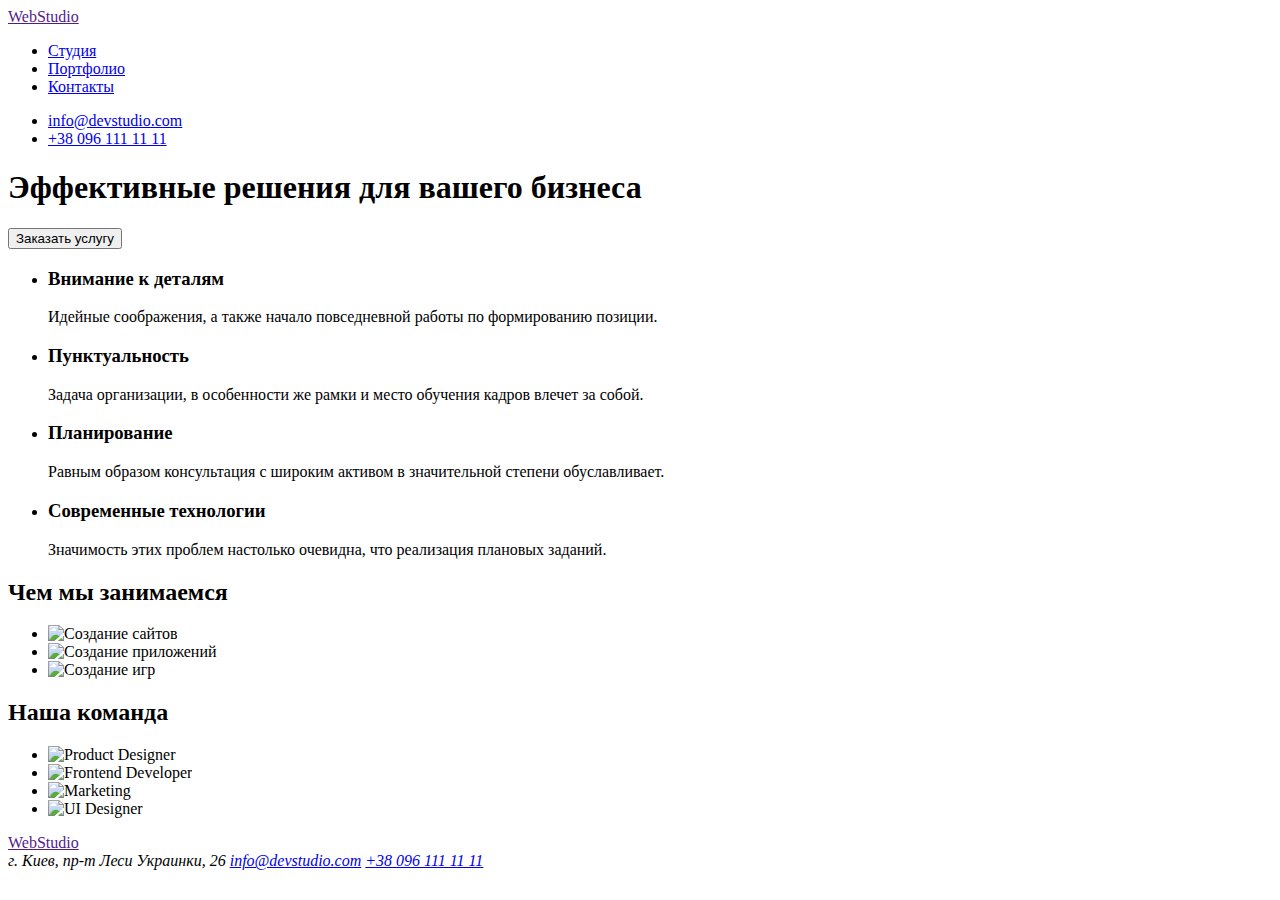
==== index.html @ 8e786494 "pravka" ====
<!DOCTYPE html>
<html lang="en">
<head>
    <meta charset="UTF-8">
    <meta http-equiv="X-UA-Compatible" content="IE=edge">
    <meta name="viewport" content="width=device-width, initial-scale=1.0">
    <title>Document</title>
    <link rel="stylesheet" href="./css/styles.css"/>
</head>
<body>
    <header>
        <div>
            <nav>
                <a href="">WebStudio</a>
                <ul>
                    <li><a href="1.html">Студия</a></li>
                    <li><a href="2.html">Портфолио</a></li>
                    <li><a href="3.html">Контакты</a></li>
                </ul>
            </nav>
            <ul>
            <li><a href="mailto:info@devstudio.com">info@devstudio.com</a></li>
            <li><a href="tel:+380961111111">+38 096 111 11 11</a></li>
            </ul>
        </div>
    </header>
    <main>
        <!-- Заголовок -->
        <section>
        <div>
            <h1>Эффективные решения для вашего бизнеса</h1>
            <input type="button" name="Заказать услугу" value="Заказать услугу">
        </div>
        </section>
        <!-- Качества -->
        <section>
            <div>
                <ul>
                    <li>
                        <h3>Внимание к деталям</h3>
                        <p>Идейные соображения, а также начало повседневной работы по формированию позиции.</p>
                    </li>
                    <li>
                        <h3>Пунктуальность</h3>
                        <p>Задача организации, в особенности же рамки и место обучения кадров влечет за собой.</p>
                    </li>
                    <li>
                        <h3>Планирование</h3>
                        <p>Равным образом консультация с широким активом в значительной степени обуславливает.</p>
                    </li>
                    <li>
                        <h3>Современные технологии</h3>
                        <p>Значимость этих проблем настолько очевидна, что реализация плановых заданий.</p>
                    </li>
                </ul>
            </div>
        </section>
        <!-- Чем занимаемся -->
        <section>
            <div>
                <h2>Чем мы занимаемся</h2>
                <ul>
                    <li><img src="./images/codes.jpg" width="370" height="294" alt="Создание сайтов"></li>
                    <li><img src="./images/apps.jpg" width="370" height="294" alt="Создание приложений"></li>
                    <li><img src="./images/games.jpg" width="370" height="294" alt="Создание игр"></li>
                </ul>
            </div>
        </section>
        <!-- Команда -->
        <section>
            <div>
                <h2>Наша команда</h2>
                <ul>
                    <li><img src="./images/maninred.jpg" width="270" height="260" alt="Product Designer"></li>
                    <li><img src="./images/woman1.jpg" width="270" height="260" alt="Frontend Developer"></li>
                    <li><img src="./images/maninwhite.jpg" width="270" height="260" alt="Marketing"></li>
                    <li><img src="./images/maninblack.jpg" width="270" height="260" alt="UI Designer"></li>
                </ul>
            </div>
        </section>
    </main>
    <!-- Подвал -->
    <footer>
        <div>
            <a href="">WebStudio</a>
                <address>г. Киев, пр-т Леси Украинки, 26
                <a href="mailto:info@devstudio.com">info@devstudio.com</a>
                <a href="tel:+380961111111">+38 096 111 11 11</a></address>
        </div>
    </footer>
</body>
</html>
---- css/styles.css ----
body {
  font-family: roboto;
}
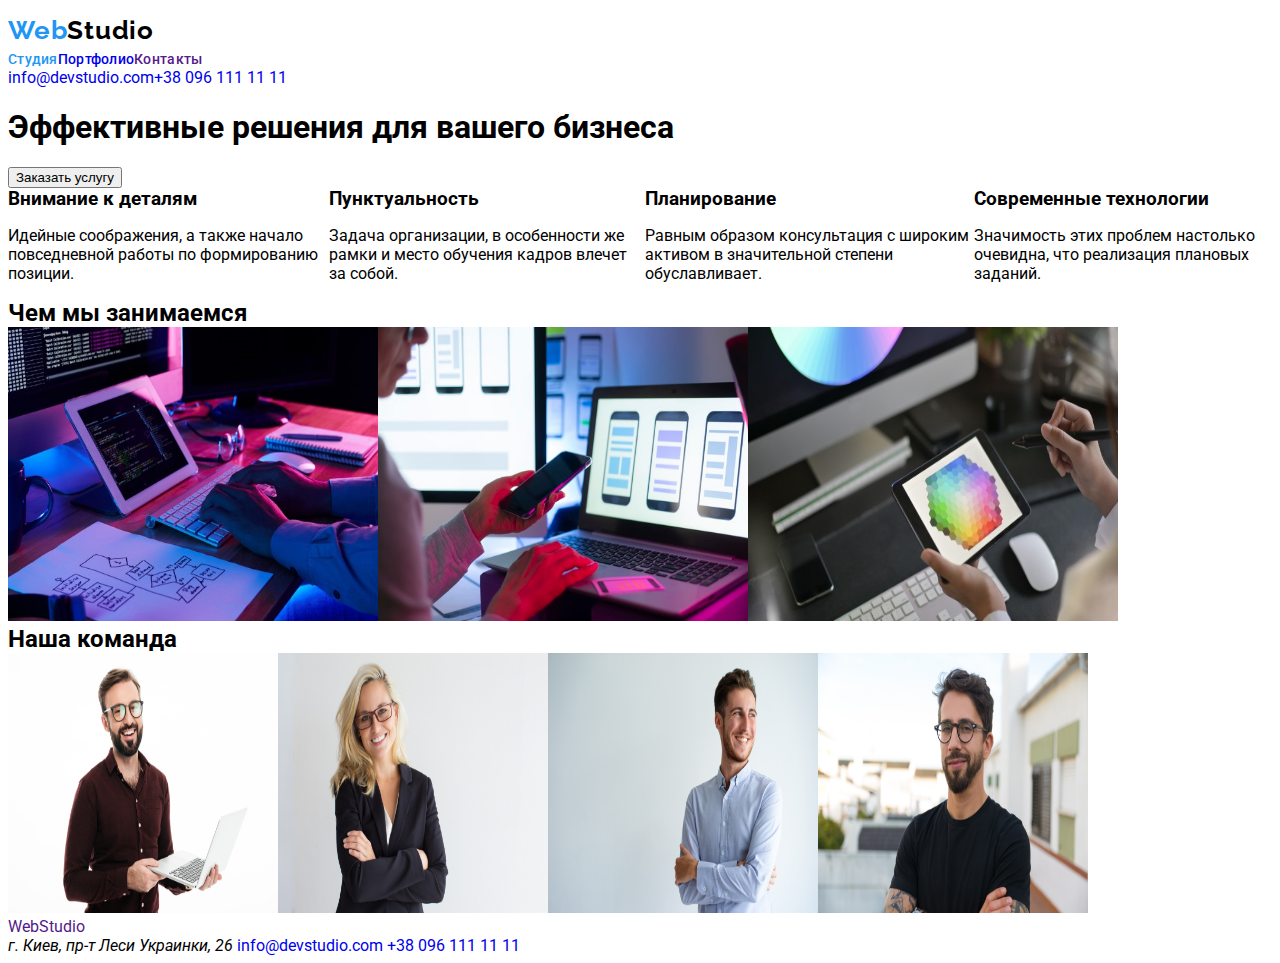
==== commit 5c376f92: "pravka" ====
--- a/index.html
+++ b/index.html
@@ -4,18 +4,22 @@
     <meta charset="UTF-8">
     <meta http-equiv="X-UA-Compatible" content="IE=edge">
     <meta name="viewport" content="width=device-width, initial-scale=1.0">
-    <title>Document</title>
-    <link rel="stylesheet" href="./css/styles.css"/>
+    <title>WebStudio</title>
+    <link rel="stylesheet" href="./css/styles.css">
+    <link rel="preconnect" href="https://fonts.googleapis.com">
+    <link rel="preconnect" href="https://fonts.gstatic.com" crossorigin>
+    <link href="https://fonts.googleapis.com/css2?family=Raleway:wght@700&family=Roboto:wght@400;500;700;900&display=swap"
+        rel="stylesheet">
 </head>
 <body>
     <header>
+        <a href="./index.html" class="web">Web<span class="studia">Studio</span></a>
         <div>
             <nav>
-                <a href="">WebStudio</a>
                 <ul>
-                    <li><a href="1.html">Студия</a></li>
-                    <li><a href="2.html">Портфолио</a></li>
-                    <li><a href="3.html">Контакты</a></li>
+                    <a href="./index.html" class="navigate current">Студия</a>
+                    <a href="./portfolio.html" class="navigate">Портфолио</a>
+                    <a href="" class="navigate">Контакты</a>
                 </ul>
             </nav>
             <ul>
--- a/css/styles.css
+++ b/css/styles.css
@@ -1,3 +1,225 @@
+:root {
+  --pimary-text-color: #212121;
+  --secondary-text-color: #757575;
+  --white-color: #ffffff;
+  --background-color: #2196f3;
+  --background2-color: #2f303a;
+  --background3-color: #f5f4fa;
+}
 body {
-  font-family: roboto;
-}
+  font-family: "Roboto", sans-serif;
+}
+ul {
+  display: flex;
+  list-style: none;
+  padding: 0;
+  margin: 0;
+}
+li {
+  list-style-type: none;
+}
+a {
+  text-decoration: none;
+  font-style: normal;
+}
+h2 {
+  margin: 0;
+}
+h3 {
+  margin: 0;
+}
+
+/* Хедер */
+
+.web {
+  font-family: Raleway;
+  font-weight: bold;
+  font-size: 26px;
+  line-height: 1.7;
+  letter-spacing: 0.03em;
+  color: var(--background-color);
+}
+.studia {
+  color: black;
+}
+.current {
+  color: #2196f3;
+}
+.navigate:focus,
+.navigate:hover {
+  color: var(--background-color);
+}
+.navigate {
+  font-weight: 500;
+  font-size: 14px;
+  line-height: 1.1;
+  letter-spacing: 0.02em;
+}
+.contacts:focus,
+.contacts:hover {
+  color: var(--background-color);
+}
+.contacts {
+  font-weight: 500;
+  font-size: 14px;
+  line-height: 1.1;
+  letter-spacing: 0.02em;
+  color: var(--secondary-text-color);
+}
+/* Заголовок */
+
+.hero {
+  text-align: center;
+  margin: 0;
+  width: 1600px;
+  height: 600px;
+  left: 0px;
+  top: 80px;
+  background: var(--background2-color);
+}
+.hero-text {
+  padding-top: 200px;
+  margin: auto;
+  width: 696px;
+  font-weight: 900;
+  font-size: 44px;
+  line-height: 1.3;
+  text-align: center;
+  letter-spacing: 0.06em;
+  text-transform: uppercase;
+  color: var(--white-color);
+}
+.hero-button:focus,
+.hero-button:hover {
+  background: #188ce8;
+}
+.hero-button {
+  margin-top: 30px;
+  cursor: pointer;
+  font-family: Roboto;
+  font-weight: bold;
+  font-size: 16px;
+  letter-spacing: 0.06em;
+  width: 200px;
+  height: 50px;
+  color: var(--white-color);
+  background: var(--background-color);
+  box-shadow: 0px 4px 4px rgba(0, 0, 0, 0.15);
+  border-radius: 4px;
+}
+
+/* Качества */
+.description {
+  width: 1600px;
+}
+.heading {
+  margin-top: 94px;
+  margin-bottom: 10px;
+  font-size: 14px;
+  letter-spacing: 0.03em;
+  text-transform: uppercase;
+  color: var(--pimary-text-color);
+}
+.paragrafh {
+  font-size: 14px;
+  line-height: 1.8;
+  letter-spacing: 0.03em;
+  color: var(--secondary-text-color);
+}
+
+/* Чем занимаемся */
+
+.work-section {
+  width: 1600px;
+}
+.work-heading {
+  margin-bottom: 50px;
+  font-size: 36px;
+  line-height: 1.16;
+  text-align: center;
+  letter-spacing: 0.03em;
+  color: var(--pimary-text-color);
+}
+
+/* Команда */
+
+.team-section {
+  width: 1600px;
+  height: 648px;
+  background: var(--background3-color);
+}
+.participants {
+  font-weight: 500;
+  font-size: 16px;
+  line-height: 1.1;
+  text-align: center;
+  letter-spacing: 0.03em;
+  color: var(--pimary-text-color);
+}
+
+.team-paragraph {
+  font-size: 16px;
+  line-height: 1.1;
+  text-align: center;
+  letter-spacing: 0.03em;
+  color: var(--secondary-text-color);
+}
+
+/* Подвал */
+
+.footer-section {
+  width: 1600px;
+  height: 252px;
+  left: 0px;
+  top: 2097px;
+  background: var(--background2-color);
+}
+.studio {
+  color: var(--white-color);
+}
+.adress {
+  font-style: normal;
+  font-size: 14px;
+  line-height: 1.7;
+  letter-spacing: 0.03em;
+  color: var(--white-color);
+}
+
+.color {
+  color: rgba(255, 255, 255, 0.6);
+}
+/* Портфолио */
+
+.portfoio-filter {
+  width: 1600px;
+  margin: auto;
+}
+.portfolio-button:hover,
+.portfolio-button:focus {
+  color: var(--white-color);
+  background: var(--background-color);
+}
+.portfolio-button {
+  font-size: 16px;
+  line-height: 1.6;
+  text-align: center;
+  letter-spacing: 0.03em;
+  color: var(--pimary-text-color);
+  cursor: pointer;
+  width: 145px;
+  height: 38px;
+  background: var(--background3-color);
+  border-radius: 4px;
+}
+.portfolio-heading {
+  font-size: 18px;
+  line-height: 2;
+  letter-spacing: 0.06em;
+  color: var(--pimary-text-color);
+}
+.portfolio-paragraph {
+  font-size: 16px;
+  line-height: 1.8;
+  letter-spacing: 0.03em;
+  color: var(--secondary-text-color);
+}
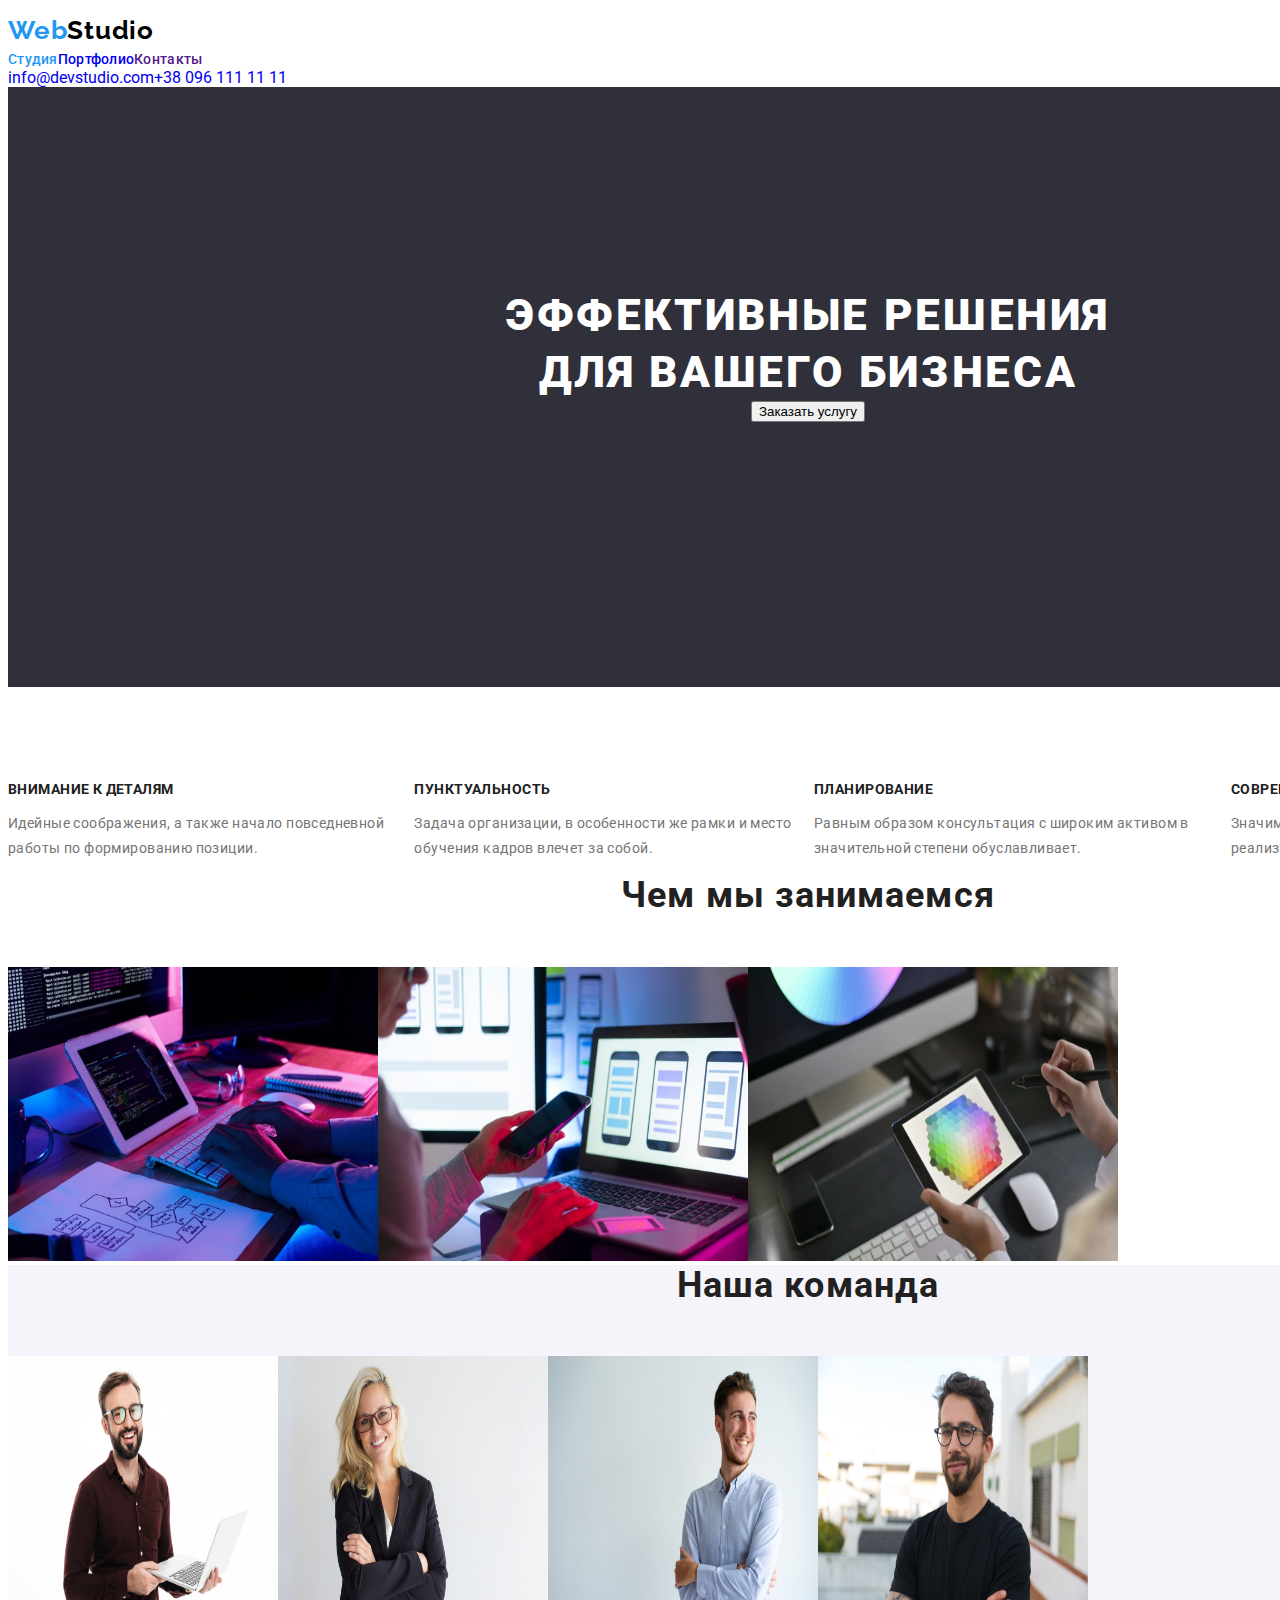
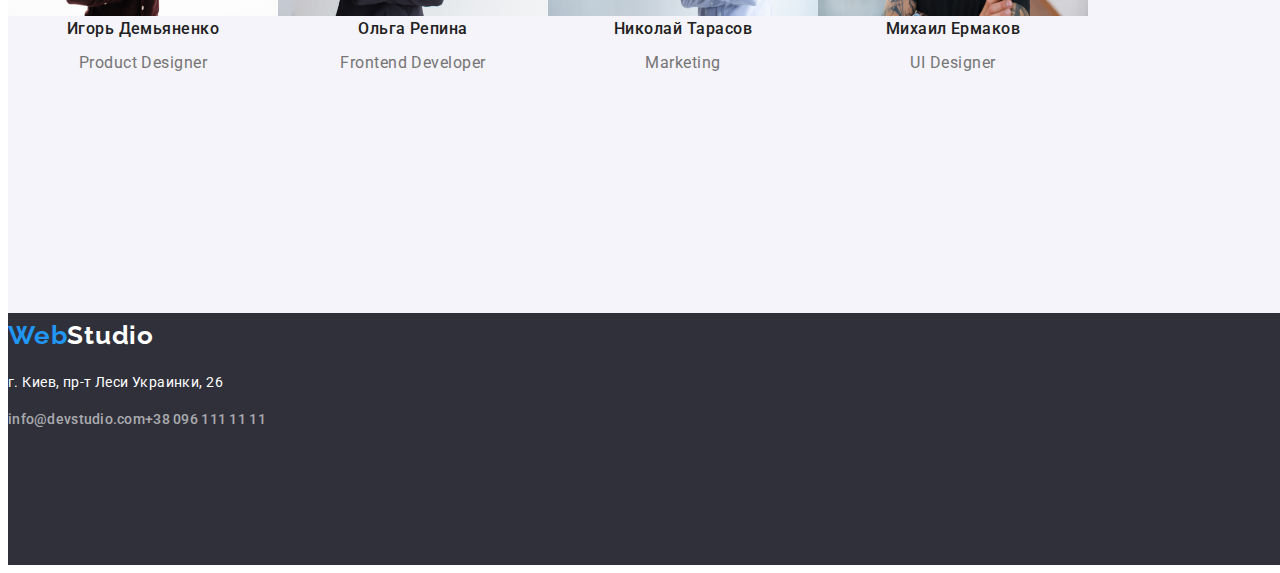
==== commit 2b689d2a: "pravka" ====
--- a/index.html
+++ b/index.html
@@ -30,39 +30,39 @@
     </header>
     <main>
         <!-- Заголовок -->
-        <section>
+        <section class="main">
         <div>
-            <h1>Эффективные решения для вашего бизнеса</h1>
+            <h1 class=main-text>Эффективные решения для вашего бизнеса</h1>
             <input type="button" name="Заказать услугу" value="Заказать услугу">
         </div>
         </section>
         <!-- Качества -->
-        <section>
+        <section class="description">
             <div>
                 <ul>
                     <li>
-                        <h3>Внимание к деталям</h3>
-                        <p>Идейные соображения, а также начало повседневной работы по формированию позиции.</p>
+                        <h3 class="heading">Внимание к деталям</h3>
+                        <p class="paragrafh">Идейные соображения, а также начало повседневной работы по формированию позиции.</p>
                     </li>
                     <li>
-                        <h3>Пунктуальность</h3>
-                        <p>Задача организации, в особенности же рамки и место обучения кадров влечет за собой.</p>
+                        <h3 class="heading">Пунктуальность</h3>
+                        <p class="paragrafh">Задача организации, в особенности же рамки и место обучения кадров влечет за собой.</p>
                     </li>
                     <li>
-                        <h3>Планирование</h3>
-                        <p>Равным образом консультация с широким активом в значительной степени обуславливает.</p>
+                        <h3 class="heading">Планирование</h3>
+                        <p class="paragrafh">Равным образом консультация с широким активом в значительной степени обуславливает.</p>
                     </li>
                     <li>
-                        <h3>Современные технологии</h3>
-                        <p>Значимость этих проблем настолько очевидна, что реализация плановых заданий.</p>
+                        <h3 class="heading">Современные технологии</h3>
+                        <p class="paragrafh">Значимость этих проблем настолько очевидна, что реализация плановых заданий.</p>
                     </li>
                 </ul>
             </div>
         </section>
         <!-- Чем занимаемся -->
-        <section>
+        <section class="work-section">
             <div>
-                <h2>Чем мы занимаемся</h2>
+                <h2 class="work-heading">Чем мы занимаемся</h2>
                 <ul>
                     <li><img src="./images/codes.jpg" width="370" height="294" alt="Создание сайтов"></li>
                     <li><img src="./images/apps.jpg" width="370" height="294" alt="Создание приложений"></li>
@@ -71,25 +71,49 @@
             </div>
         </section>
         <!-- Команда -->
-        <section>
+        <section class="team-section">
             <div>
-                <h2>Наша команда</h2>
+                <h2 class="work-heading">Наша команда</h2>
                 <ul>
-                    <li><img src="./images/maninred.jpg" width="270" height="260" alt="Product Designer"></li>
-                    <li><img src="./images/woman1.jpg" width="270" height="260" alt="Frontend Developer"></li>
-                    <li><img src="./images/maninwhite.jpg" width="270" height="260" alt="Marketing"></li>
-                    <li><img src="./images/maninblack.jpg" width="270" height="260" alt="UI Designer"></li>
+                    <li>
+                        <img src="./images/maninred.jpg" width="270" height="260" alt="Product Designer">
+                        <h3 class="participants">Игорь Демьяненко</h3>
+                        <p class="team-paragraph">Product Designer</p>
+                    </li>
+                    <li>
+                        <img src="./images/woman1.jpg" width="270" height="260" alt="Frontend Developer">
+                        <h3 class="participants">Ольга Репина</h3>
+                        <p class="team-paragraph">Frontend Developer</p>
+                    </li>
+                    <li>
+                        <img src="./images/maninwhite.jpg" width="270" height="260" alt="Marketing">
+                        <h3 class="participants">Николай Тарасов</h3>
+                        <p class="team-paragraph">Marketing</p>
+                    </li>
+                    <li>
+                        <img src="./images/maninblack.jpg" width="270" height="260" alt="UI Designer">
+                        <h3 class="participants">Михаил Ермаков</h3>
+                        <p class="team-paragraph">UI Designer</p>
+                    </li>
                 </ul>
             </div>
         </section>
     </main>
     <!-- Подвал -->
-    <footer>
+    <footer class="footer-section">
         <div>
-            <a href="">WebStudio</a>
-                <address>г. Киев, пр-т Леси Украинки, 26
-                <a href="mailto:info@devstudio.com">info@devstudio.com</a>
-                <a href="tel:+380961111111">+38 096 111 11 11</a></address>
+            <a href="./index.html" class="web">Web<span class="studio">Studio</span></a>
+            <address>
+                    <p class="adress">г. Киев, пр-т Леси Украинки, 26</p>
+                    <ul>
+                        <li>
+                            <a href="mailto:info@devstudio.com" class="contacts color">info@devstudio.com</a>
+                        </li>
+                        <li>
+                            <a href="tel:+380961111111" class="contacts color">+38 096 111 11 11</a>
+                        </li>
+                    </ul>
+            </address>
         </div>
     </footer>
 </body>
--- a/css/styles.css
+++ b/css/styles.css
@@ -29,7 +29,7 @@
   margin: 0;
 }
 
-/* Хедер */
+/* Заголовок */
 
 .web {
   font-family: Raleway;
@@ -68,7 +68,7 @@
 }
 /* Заголовок */
 
-.hero {
+.main {
   text-align: center;
   margin: 0;
   width: 1600px;
@@ -77,7 +77,7 @@
   top: 80px;
   background: var(--background2-color);
 }
-.hero-text {
+.main-text {
   padding-top: 200px;
   margin: auto;
   width: 696px;
@@ -89,11 +89,11 @@
   text-transform: uppercase;
   color: var(--white-color);
 }
-.hero-button:focus,
-.hero-button:hover {
+.main-button:focus,
+.main-button:hover {
   background: #188ce8;
 }
-.hero-button {
+.main-button {
   margin-top: 30px;
   cursor: pointer;
   font-family: Roboto;
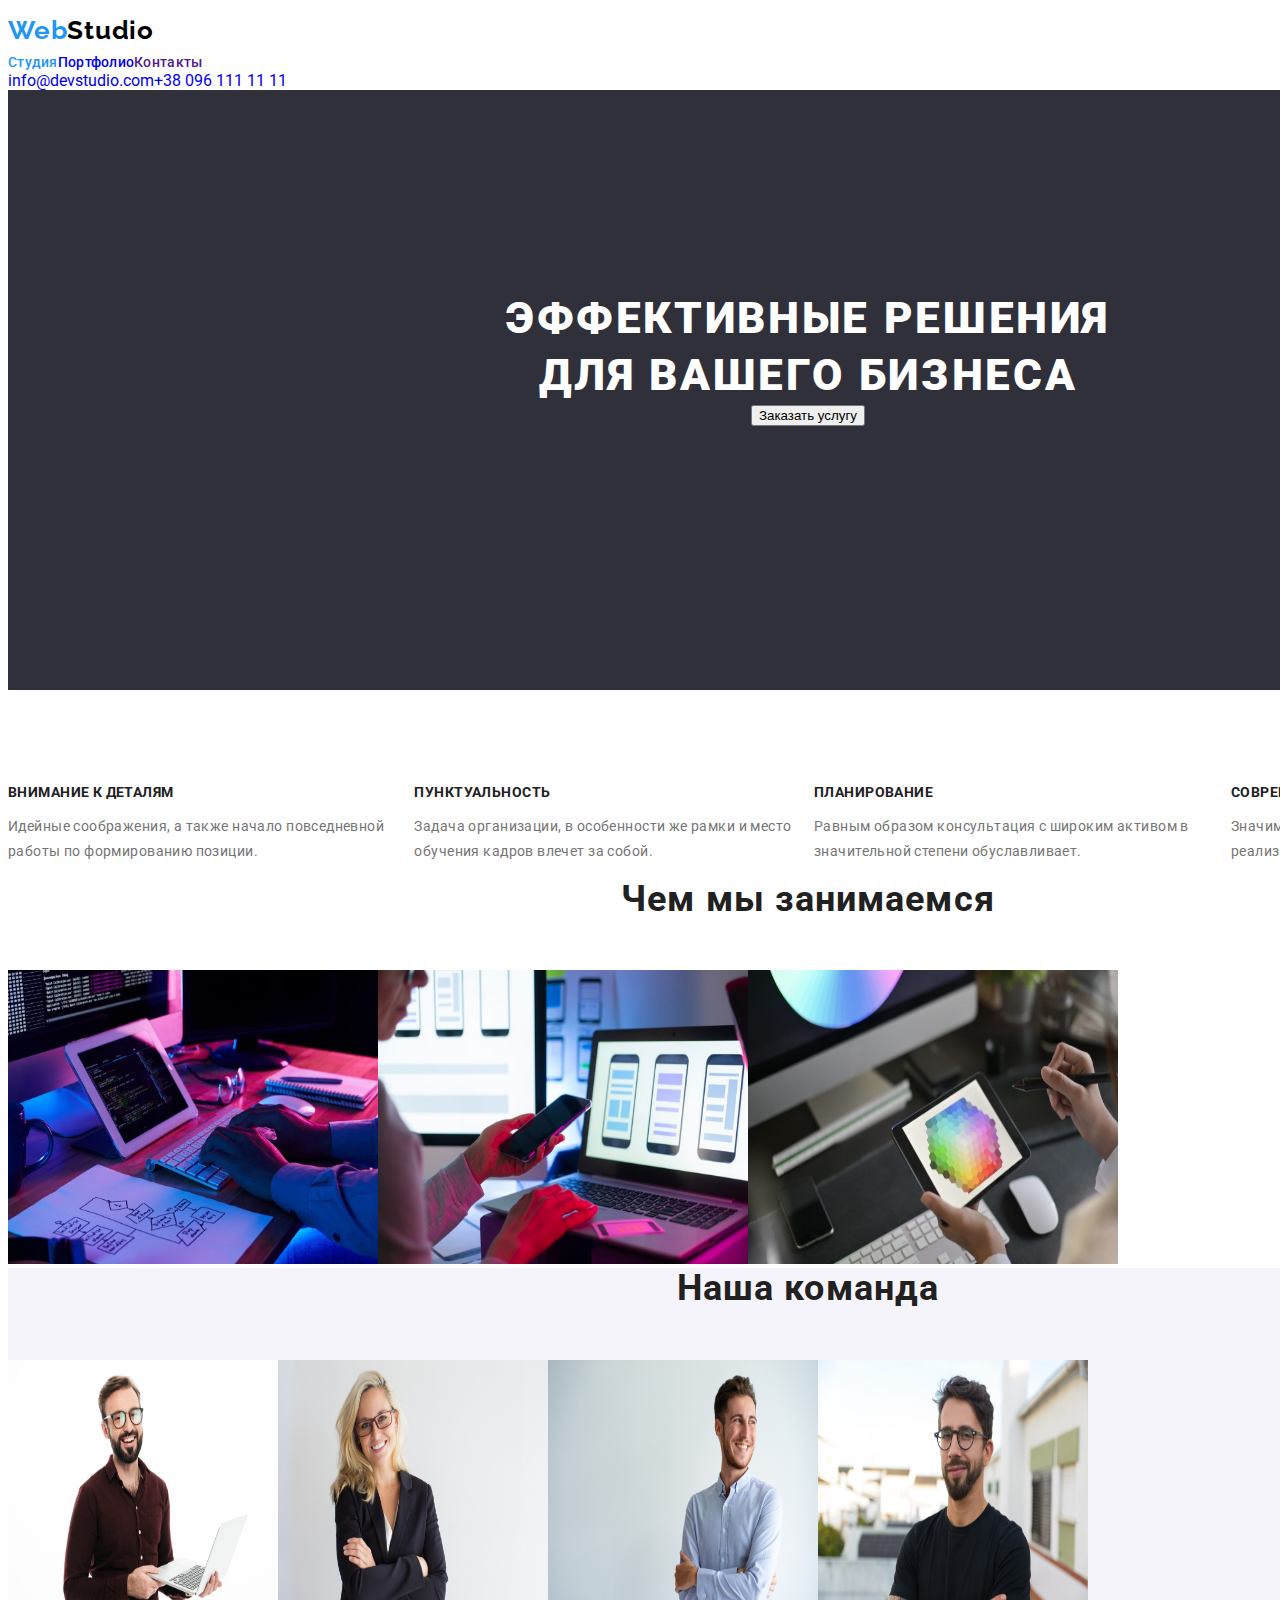
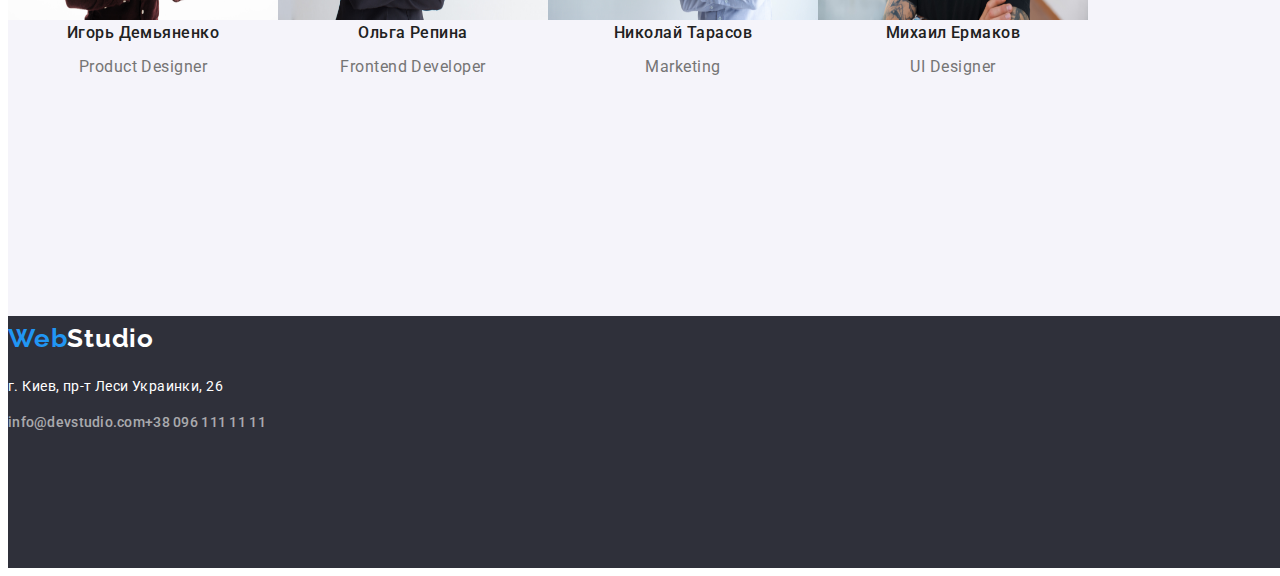
==== commit cabc64a8: "pravka" ====
--- a/index.html
+++ b/index.html
@@ -17,9 +17,9 @@
         <div>
             <nav>
                 <ul>
-                    <a href="./index.html" class="navigate current">Студия</a>
-                    <a href="./portfolio.html" class="navigate">Портфолио</a>
-                    <a href="" class="navigate">Контакты</a>
+                    <li><a href="./index.html" class="navigate current">Студия</a></li>
+                    <li><a href="./portfolio.html" class="navigate">Портфолио</a></li>
+                    <li><a href="" class="navigate">Контакты</a></li>
                 </ul>
             </nav>
             <ul>
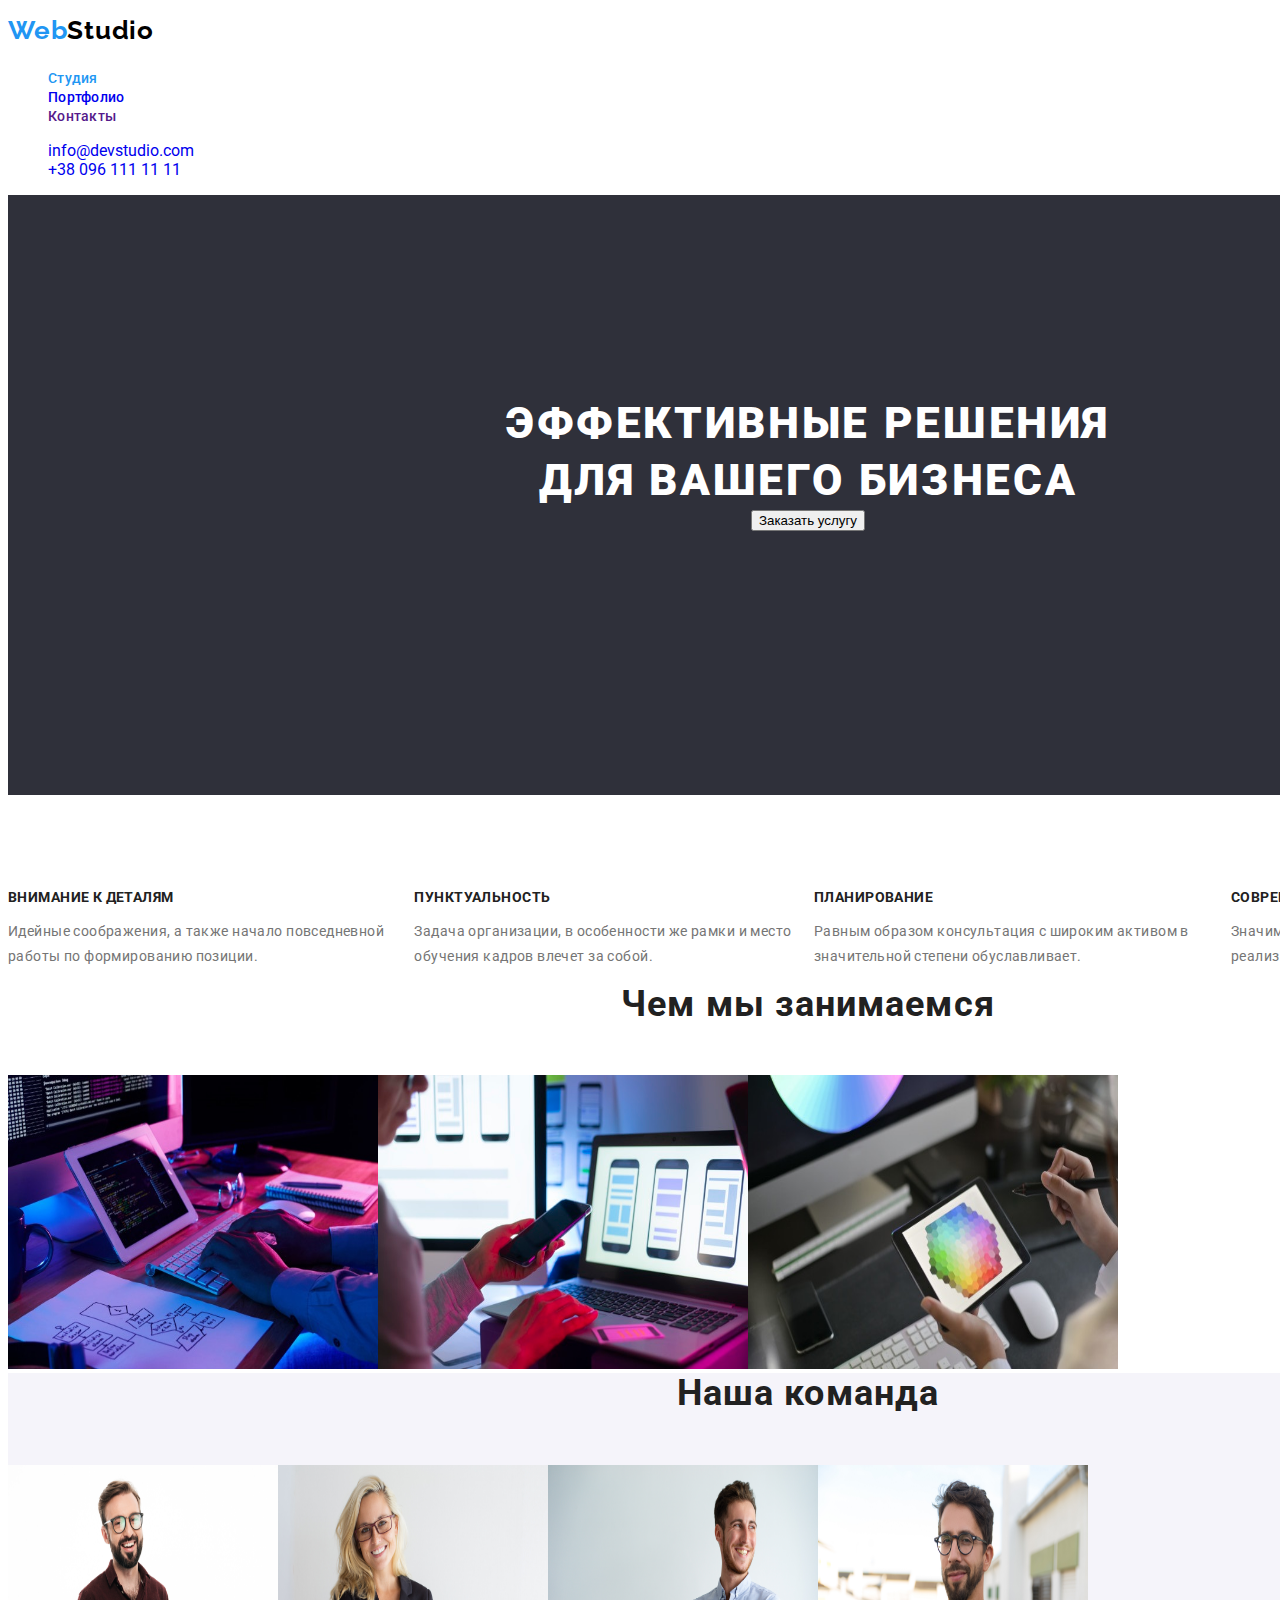
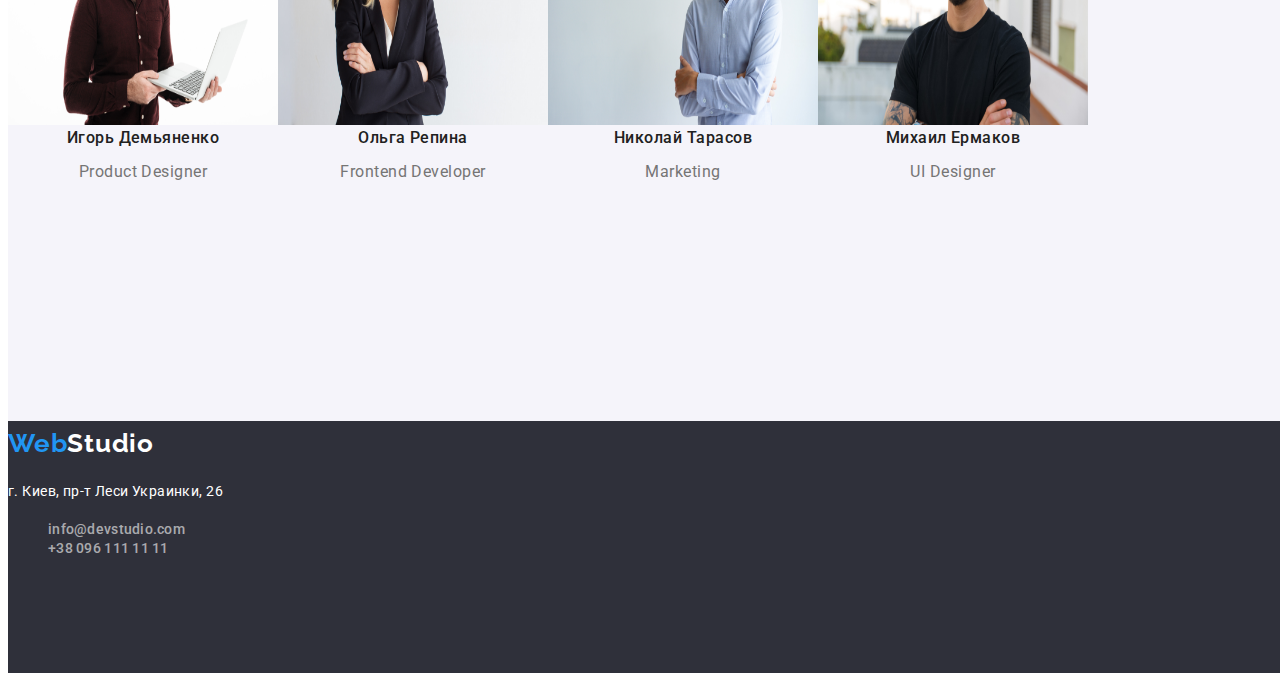
==== commit f9147936: "pravka" ====
--- a/index.html
+++ b/index.html
@@ -16,16 +16,16 @@
         <a href="./index.html" class="web">Web<span class="studia">Studio</span></a>
         <div>
             <nav>
-                <ul>
+                <ol>
                     <li><a href="./index.html" class="navigate current">Студия</a></li>
                     <li><a href="./portfolio.html" class="navigate">Портфолио</a></li>
                     <li><a href="" class="navigate">Контакты</a></li>
-                </ul>
+                </ol>
             </nav>
-            <ul>
+            <ol>
             <li><a href="mailto:info@devstudio.com">info@devstudio.com</a></li>
             <li><a href="tel:+380961111111">+38 096 111 11 11</a></li>
-            </ul>
+            </ol>
         </div>
     </header>
     <main>
@@ -105,14 +105,14 @@
             <a href="./index.html" class="web">Web<span class="studio">Studio</span></a>
             <address>
                     <p class="adress">г. Киев, пр-т Леси Украинки, 26</p>
-                    <ul>
+                    <ol>
                         <li>
                             <a href="mailto:info@devstudio.com" class="contacts color">info@devstudio.com</a>
                         </li>
                         <li>
                             <a href="tel:+380961111111" class="contacts color">+38 096 111 11 11</a>
                         </li>
-                    </ul>
+                    </ol>
             </address>
         </div>
     </footer>
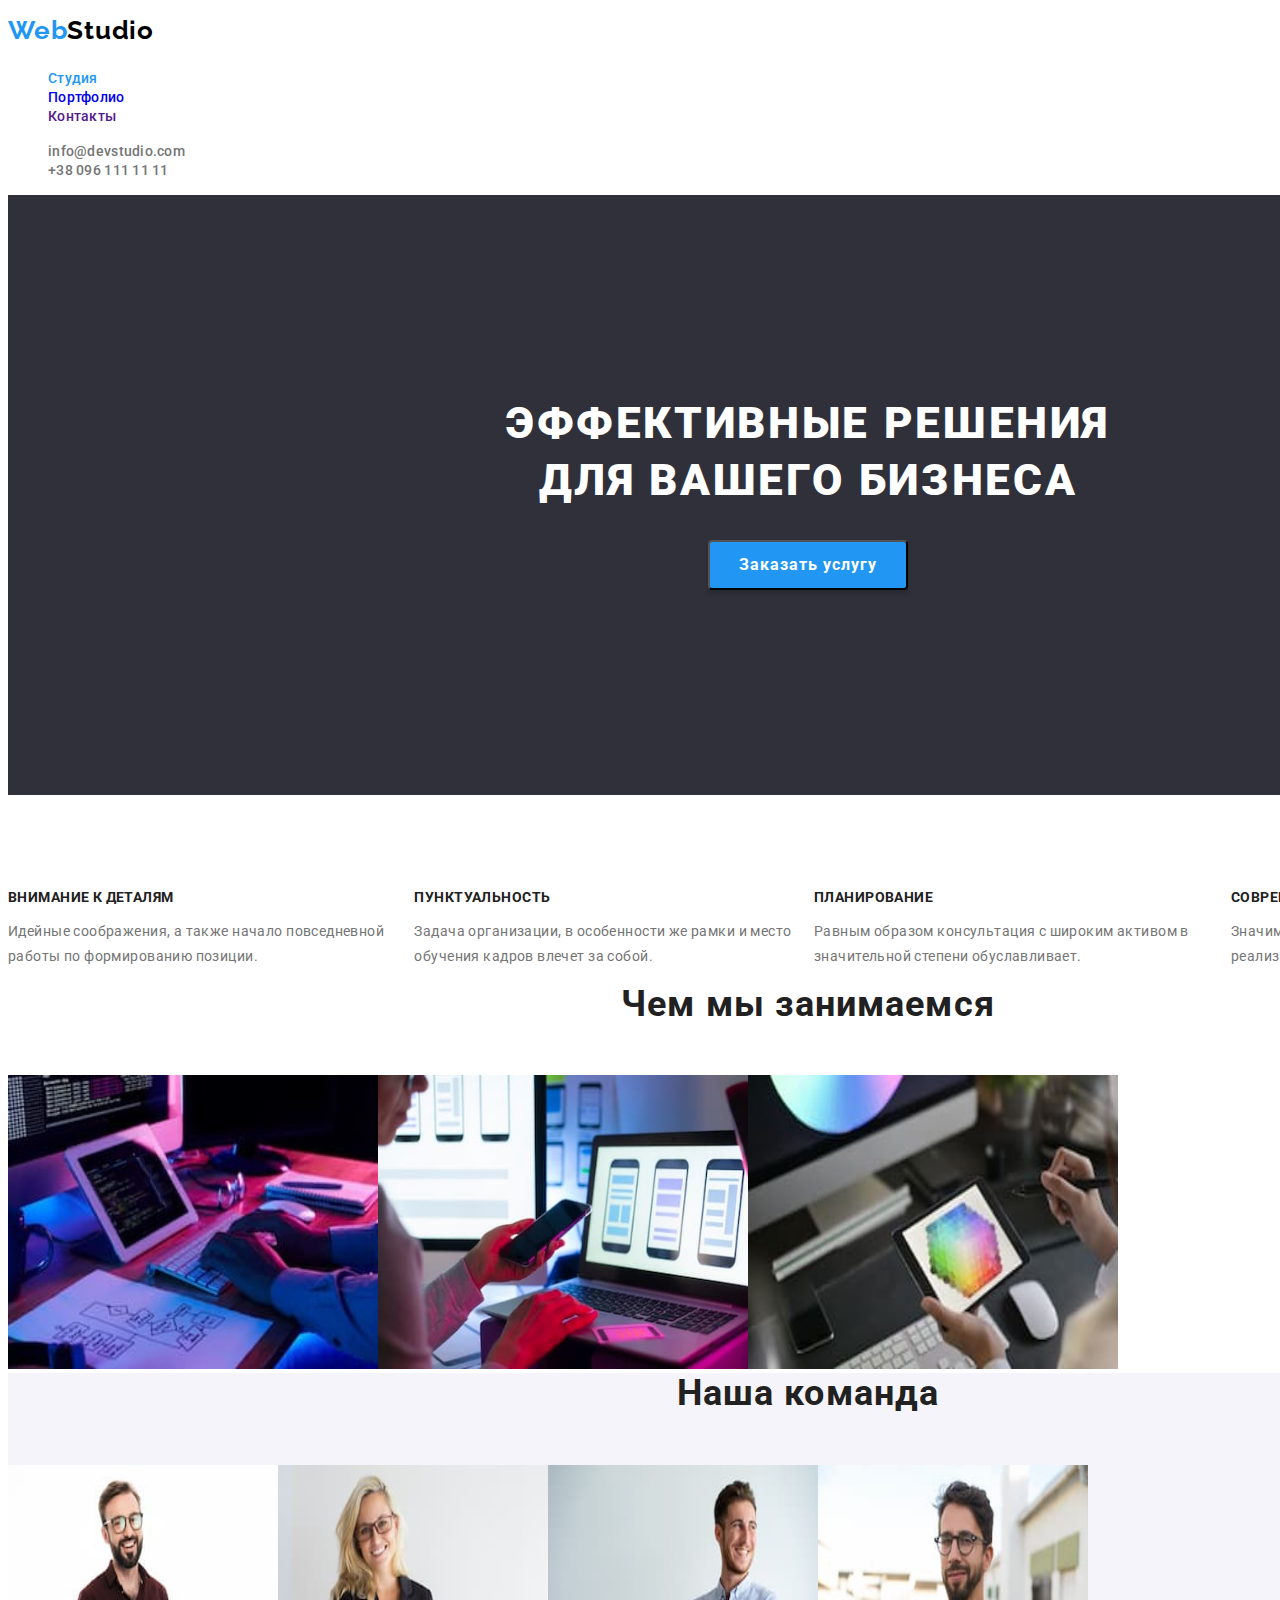
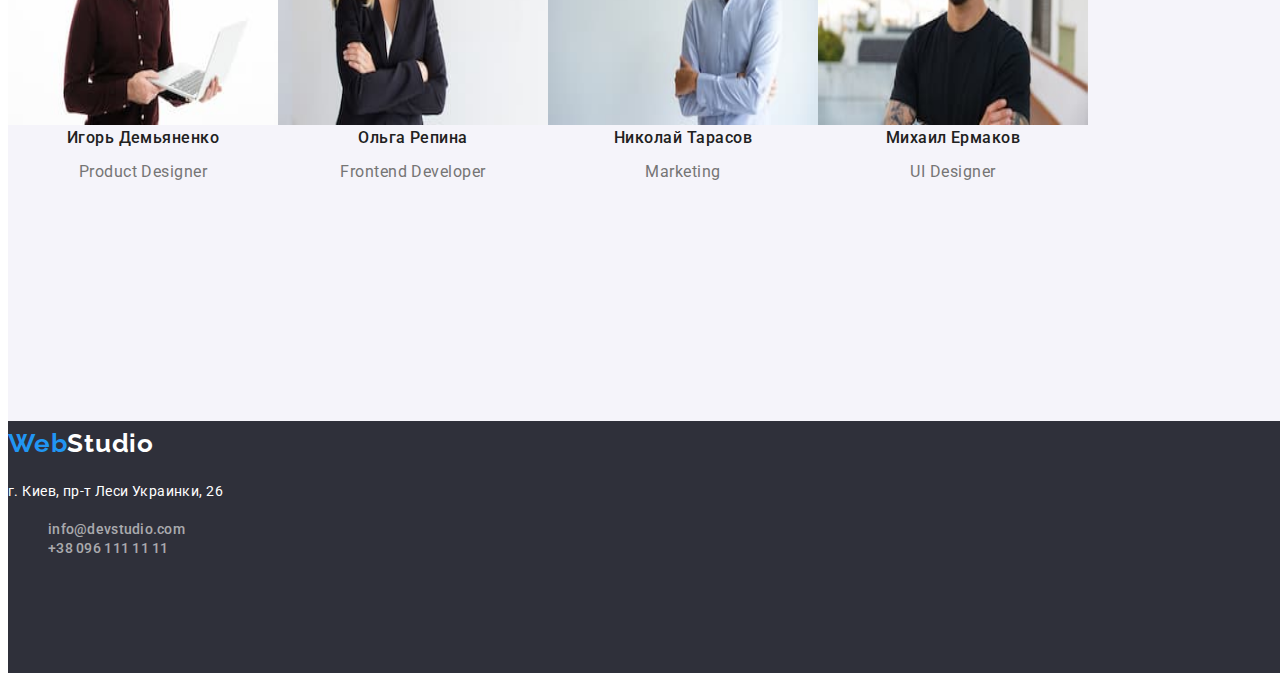
==== commit 4e78c275: "pravka" ====
--- a/index.html
+++ b/index.html
@@ -23,8 +23,8 @@
                 </ol>
             </nav>
             <ol>
-            <li><a href="mailto:info@devstudio.com">info@devstudio.com</a></li>
-            <li><a href="tel:+380961111111">+38 096 111 11 11</a></li>
+            <li><a href="mailto:info@devstudio.com" class="contacts">info@devstudio.com</a></li>
+            <li><a href="tel:+380961111111" class="contacts">+38 096 111 11 11</a></li>
             </ol>
         </div>
     </header>
@@ -33,7 +33,7 @@
         <section class="main">
         <div>
             <h1 class=main-text>Эффективные решения для вашего бизнеса</h1>
-            <input type="button" name="Заказать услугу" value="Заказать услугу">
+            <button type="button" class="main-button">Заказать услугу</button>
         </div>
         </section>
         <!-- Качества -->
--- a/css/styles.css
+++ b/css/styles.css
@@ -201,7 +201,7 @@
 }
 .portfolio-button {
   font-size: 16px;
-  line-height: 1.6;
+  line-height: 26px;
   text-align: center;
   letter-spacing: 0.03em;
   color: var(--pimary-text-color);
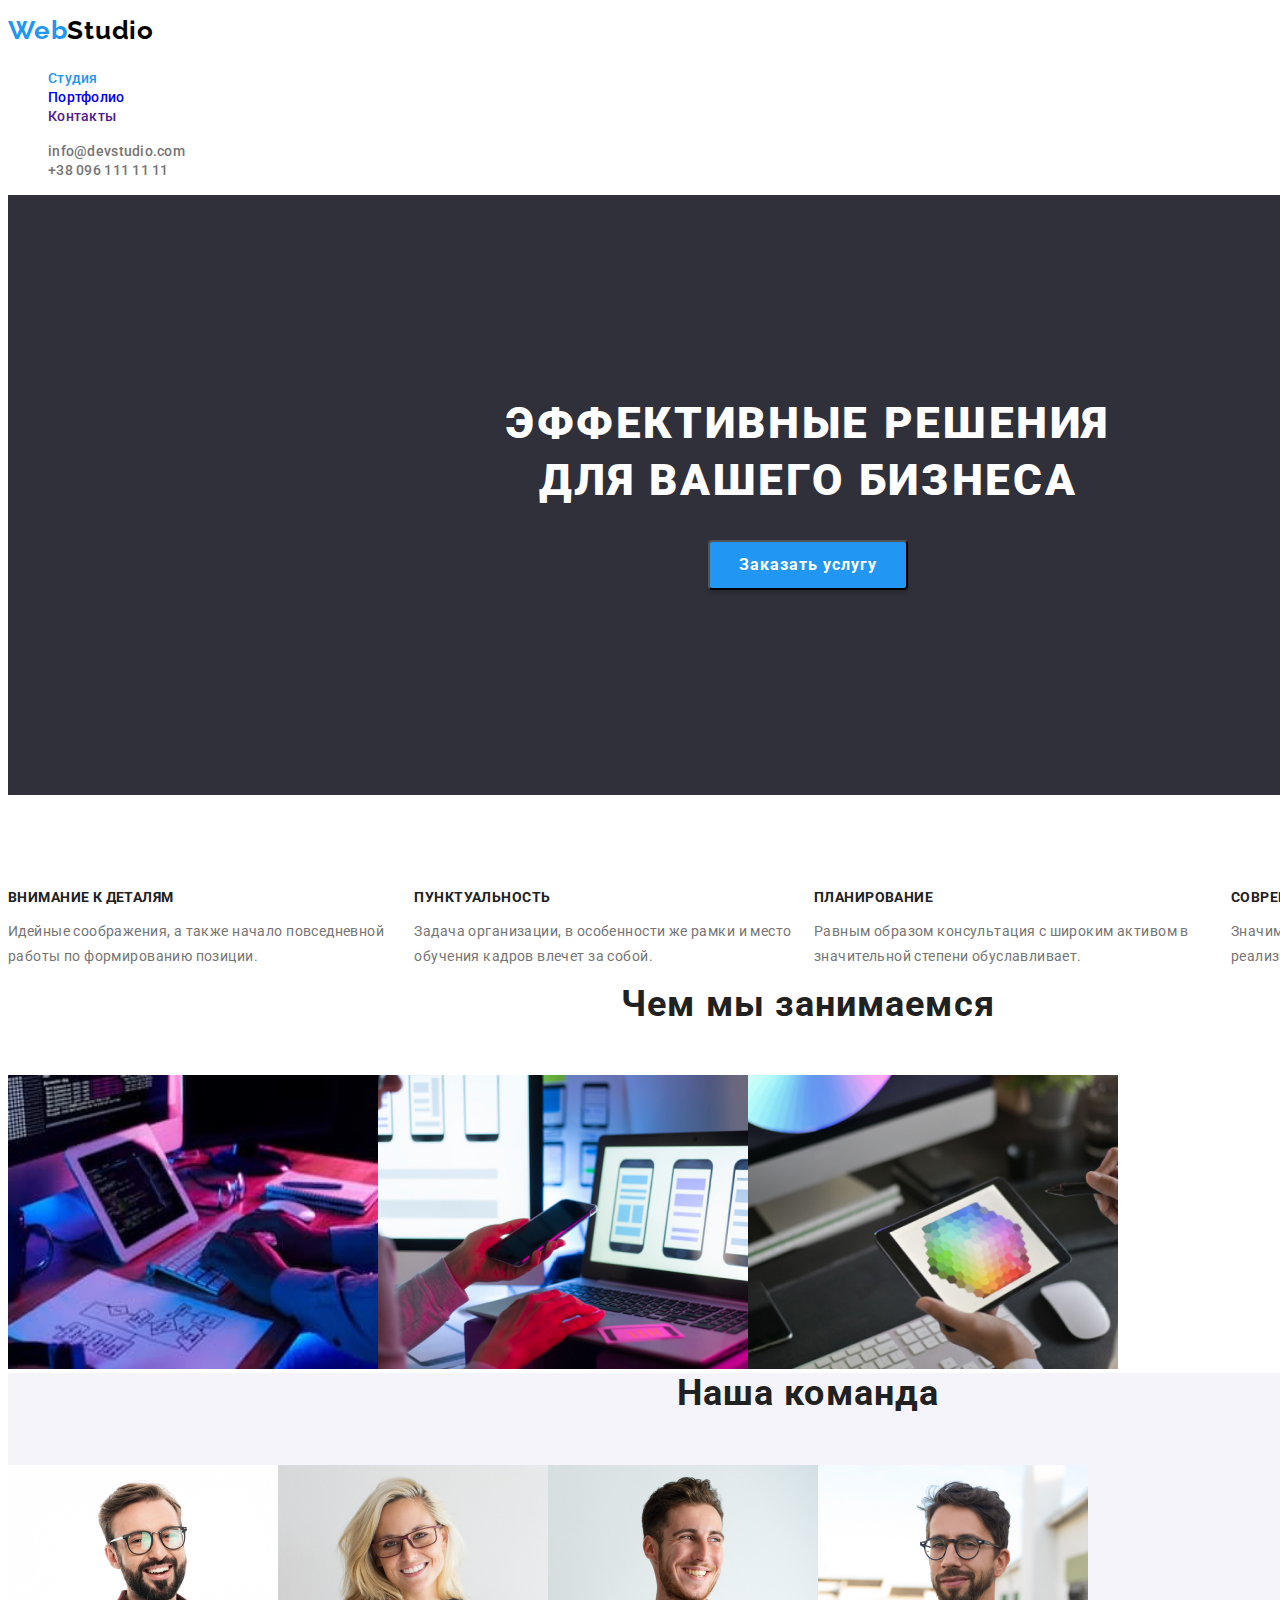
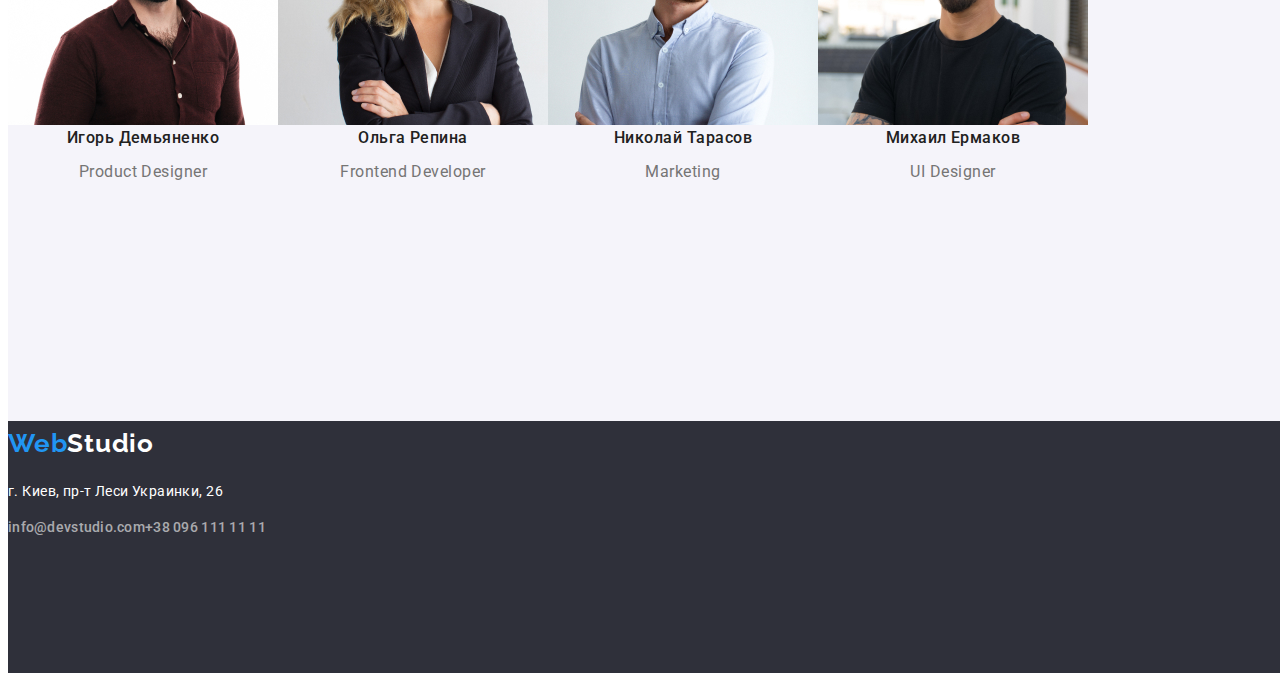
==== commit 07329689: "pravka" ====
--- a/index.html
+++ b/index.html
@@ -105,14 +105,14 @@
             <a href="./index.html" class="web">Web<span class="studio">Studio</span></a>
             <address>
                     <p class="adress">г. Киев, пр-т Леси Украинки, 26</p>
-                    <ol>
+                    <ul>
                         <li>
                             <a href="mailto:info@devstudio.com" class="contacts color">info@devstudio.com</a>
                         </li>
                         <li>
                             <a href="tel:+380961111111" class="contacts color">+38 096 111 11 11</a>
                         </li>
-                    </ol>
+                    </ul>
             </address>
         </div>
     </footer>
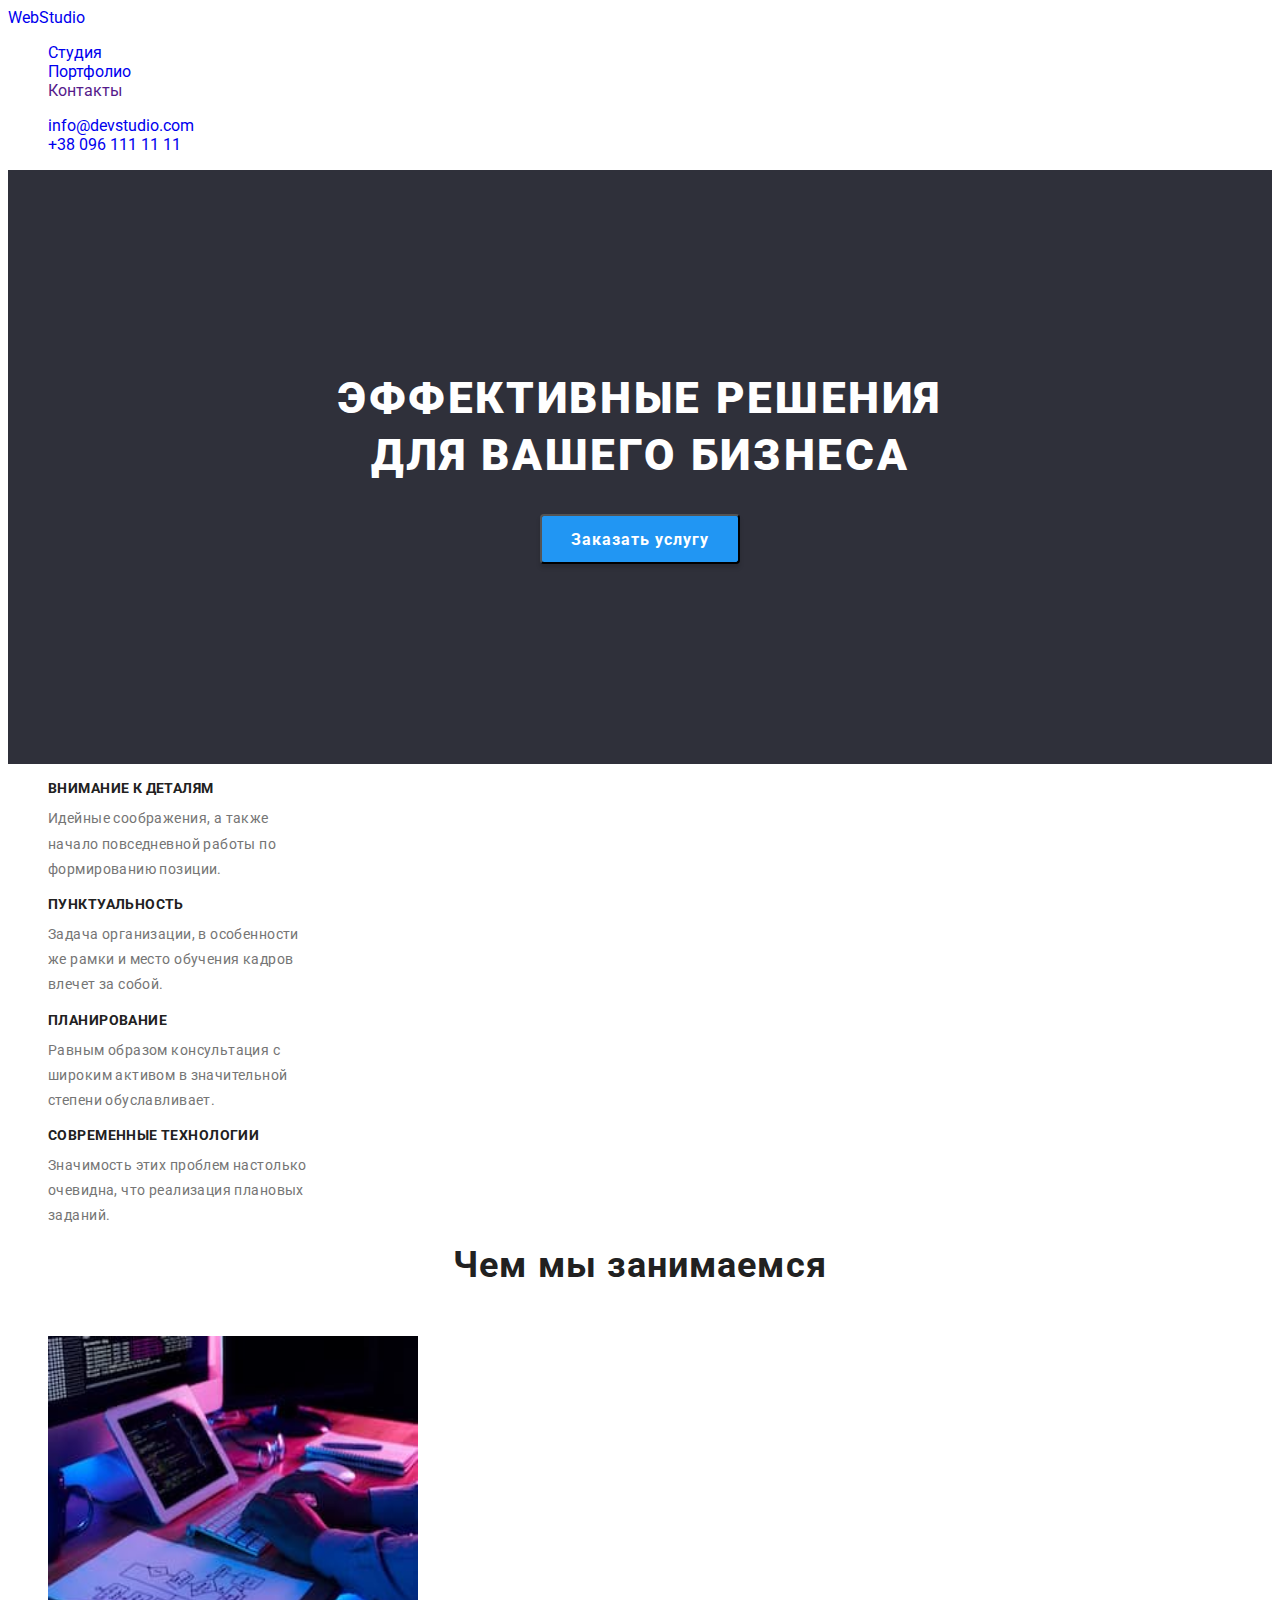
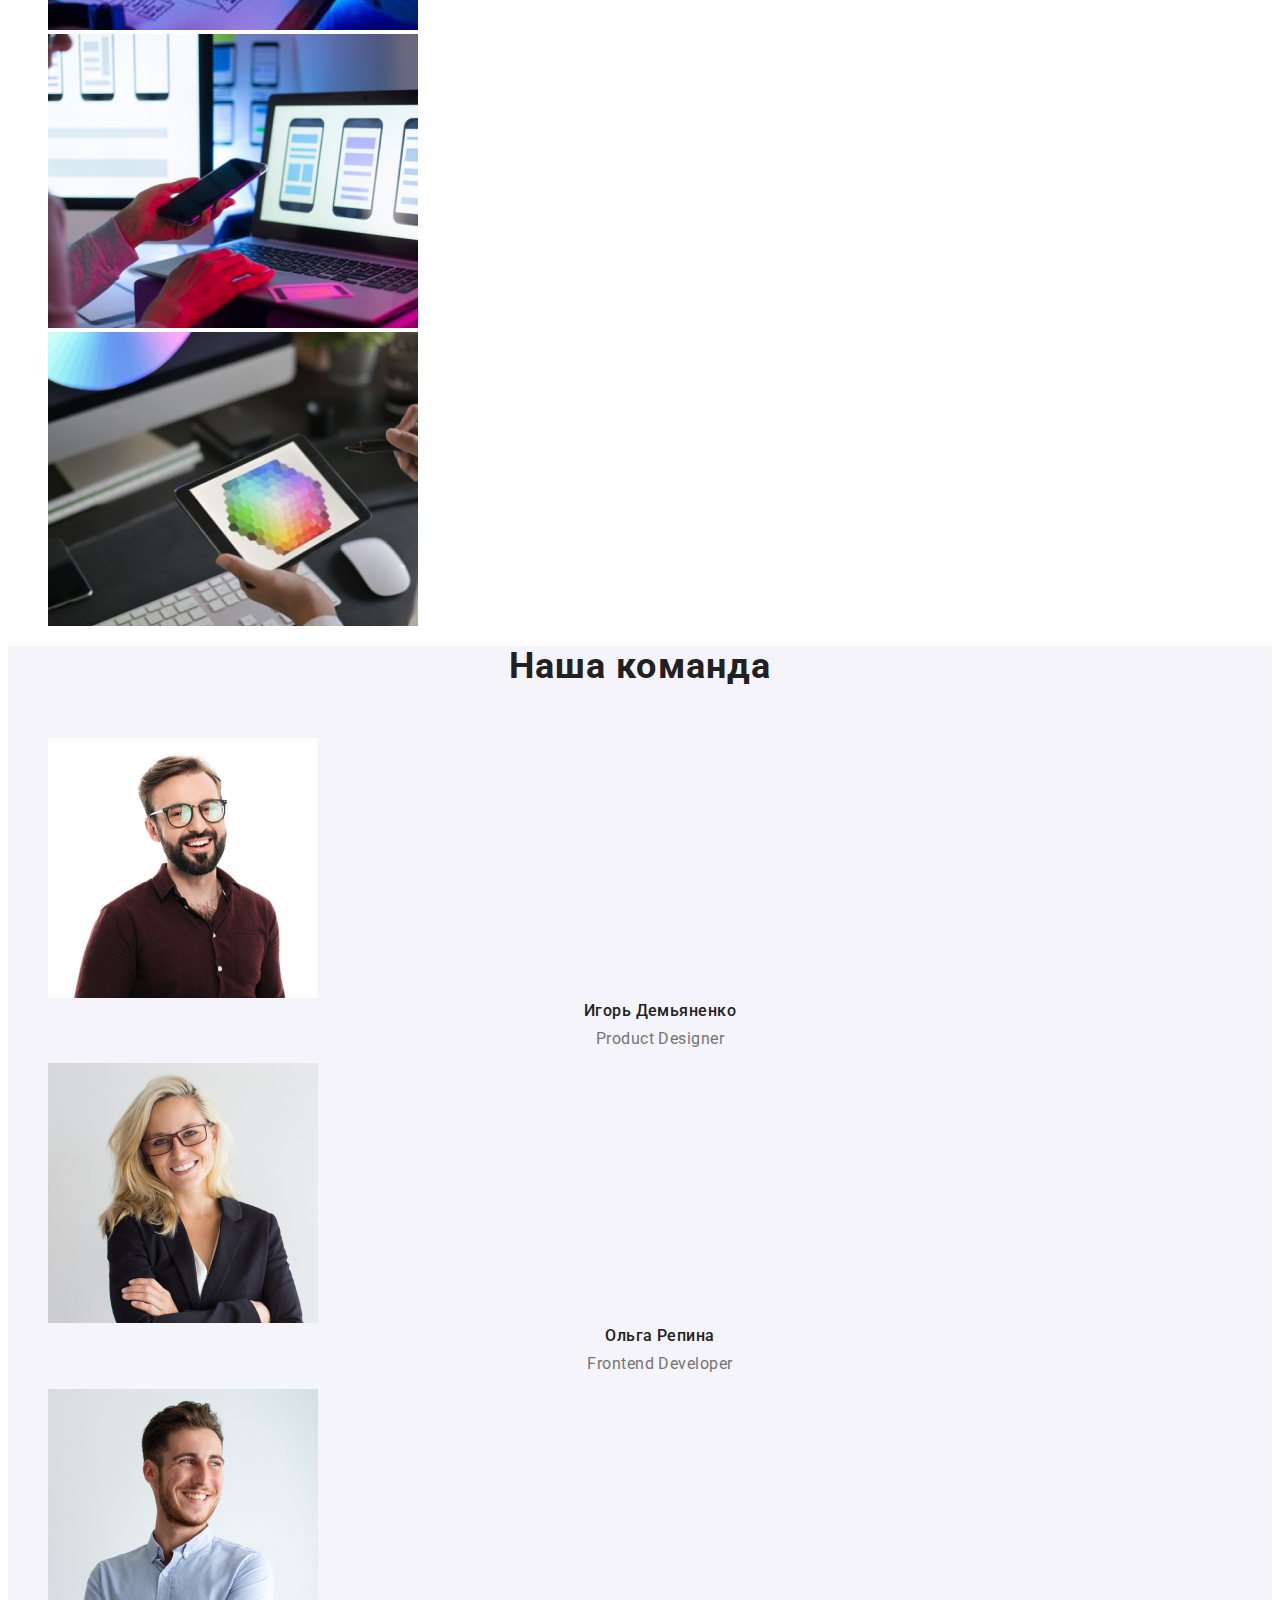
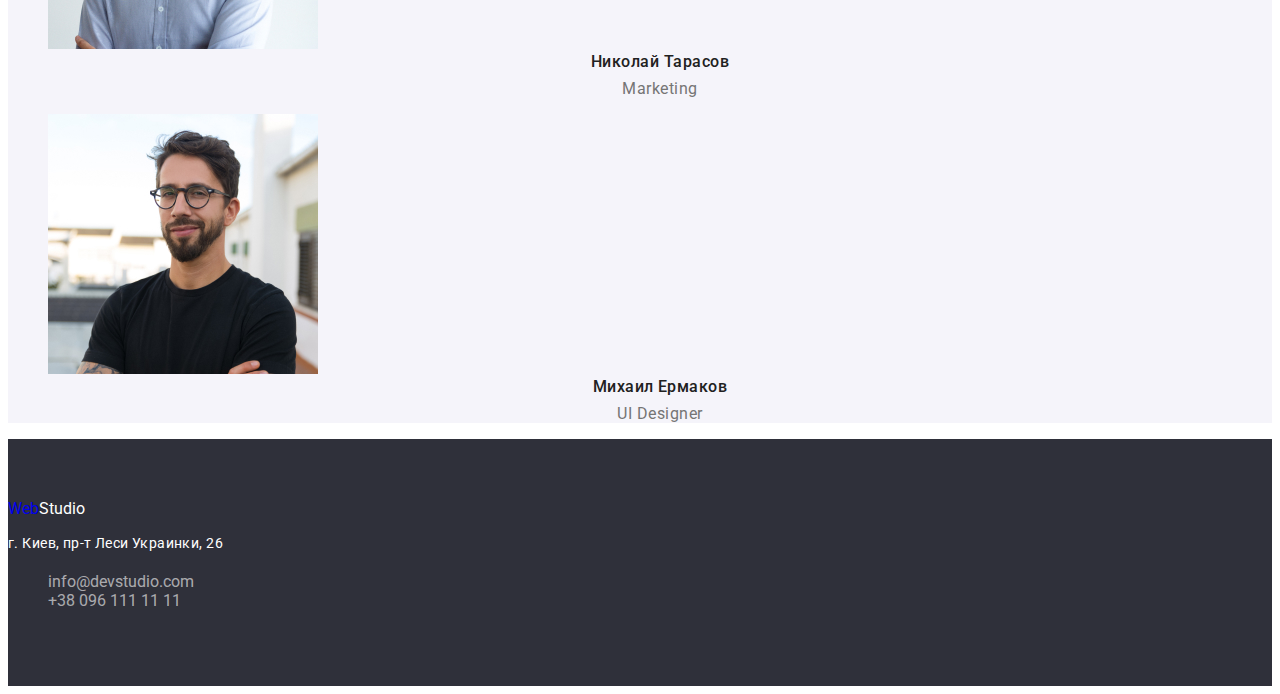
==== commit e0a51a77: "pravka" ====
--- a/index.html
+++ b/index.html
@@ -16,16 +16,22 @@
         <a href="./index.html" class="web">Web<span class="studia">Studio</span></a>
         <div>
             <nav>
-                <ol>
-                    <li><a href="./index.html" class="navigate current">Студия</a></li>
-                    <li><a href="./portfolio.html" class="navigate">Портфолио</a></li>
-                    <li><a href="" class="navigate">Контакты</a></li>
-                </ol>
+                <ul>
+                    <li>
+                        <a href="./index.html" class="navigate current">Студия</a>
+                    </li>
+                    <li>
+                        <a href="./portfolio.html" class="navigate">Портфолио</a>
+                    </li>
+                    <li>
+                        <a href="" class="navigate">Контакты</a>
+                    </li>
+                </ul>
             </nav>
-            <ol>
-            <li><a href="mailto:info@devstudio.com" class="contacts">info@devstudio.com</a></li>
-            <li><a href="tel:+380961111111" class="contacts">+38 096 111 11 11</a></li>
-            </ol>
+            <ul>
+                <li><a href="mailto:info@devstudio.com" class="contacts">info@devstudio.com</a></li>
+                <li><a href="tel:+380961111111" class="contacts">+38 096 111 11 11</a></li>
+            </ul>
         </div>
     </header>
     <main>
--- a/css/styles.css
+++ b/css/styles.css
@@ -9,12 +9,7 @@
 body {
   font-family: "Roboto", sans-serif;
 }
-ul {
-  display: flex;
-  list-style: none;
-  padding: 0;
-  margin: 0;
-}
+
 li {
   list-style-type: none;
 }
@@ -30,57 +25,16 @@
 }
 
 /* Заголовок */
-
-.web {
-  font-family: Raleway;
-  font-weight: bold;
-  font-size: 26px;
-  line-height: 1.7;
-  letter-spacing: 0.03em;
-  color: var(--background-color);
-}
-.studia {
-  color: black;
-}
-.current {
-  color: #2196f3;
-}
-.navigate:focus,
-.navigate:hover {
-  color: var(--background-color);
-}
-.navigate {
-  font-weight: 500;
-  font-size: 14px;
-  line-height: 1.1;
-  letter-spacing: 0.02em;
-}
-.contacts:focus,
-.contacts:hover {
-  color: var(--background-color);
-}
-.contacts {
-  font-weight: 500;
-  font-size: 14px;
-  line-height: 1.1;
-  letter-spacing: 0.02em;
-  color: var(--secondary-text-color);
-}
-/* Заголовок */
-
 .main {
   text-align: center;
   margin: 0;
-  width: 1600px;
-  height: 600px;
-  left: 0px;
-  top: 80px;
+  padding-top: 200px;
+  padding-bottom: 200px;
   background: var(--background2-color);
 }
 .main-text {
-  padding-top: 200px;
   margin: auto;
-  width: 696px;
+  max-width: 696px;
   font-weight: 900;
   font-size: 44px;
   line-height: 1.3;
@@ -109,12 +63,28 @@
 }
 
 /* Качества */
+.container {
+  width: 1200px;
+  margin-left: auto;
+  margin-right: auto;
+  padding-left: 15px;
+  padding-right: 15px;
+}
+.section {
+  padding-top: 94px;
+  padding-bottom: 94px;
+}
 .description {
   width: 1600px;
 }
+.description-title {
+  display: flex;
+}
+.description-item:not(:last-child) {
+  margin-right: 30px;
+}
+
 .heading {
-  margin-top: 94px;
-  margin-bottom: 10px;
   font-size: 14px;
   letter-spacing: 0.03em;
   text-transform: uppercase;
@@ -125,12 +95,14 @@
   line-height: 1.8;
   letter-spacing: 0.03em;
   color: var(--secondary-text-color);
+  margin-top: 10px;
+  width: 270px;
 }
 
 /* Чем занимаемся */
 
 .work-section {
-  width: 1600px;
+  padding-top: 0;
 }
 .work-heading {
   margin-bottom: 50px;
@@ -140,14 +112,36 @@
   letter-spacing: 0.03em;
   color: var(--pimary-text-color);
 }
+.work-title {
+  display: flex;
+}
+.work-item:not(:last-child) {
+  margin-right: 30px;
+}
 
 /* Команда */
 
 .team-section {
-  width: 1600px;
-  height: 648px;
   background: var(--background3-color);
 }
+.team-title {
+  display: flex;
+}
+.work-item:not(:last-child) {
+  margin-right: 30px;
+}
+.work-item {
+  box-shadow: 0px 1px 3px rgba(0, 0, 0, 0.12), 0px 1px 1px rgba(0, 0, 0, 0.14),
+    0px 2px 1px rgba(0, 0, 0, 0.2);
+  border-radius: 0px 0px 4px 4px;
+}
+
+.team {
+  background: var(--white-color);
+  padding-top: 30px;
+  padding-bottom: 30px;
+}
+
 .participants {
   font-weight: 500;
   font-size: 16px;
@@ -158,6 +152,7 @@
 }
 
 .team-paragraph {
+  margin-top: 10px;
   font-size: 16px;
   line-height: 1.1;
   text-align: center;
@@ -168,14 +163,19 @@
 /* Подвал */
 
 .footer-section {
-  width: 1600px;
-  height: 252px;
-  left: 0px;
-  top: 2097px;
+  padding-top: 60px;
+  padding-bottom: 60px;
   background: var(--background2-color);
 }
+.footer {
+  margin-top: 0;
+  padding-top: 60px;
+}
 .studio {
   color: var(--white-color);
+}
+.adress-footer {
+  margin-top: 20px;
 }
 .adress {
   font-style: normal;
@@ -184,15 +184,22 @@
   letter-spacing: 0.03em;
   color: var(--white-color);
 }
+.adress-item {
+  margin-top: 9px;
+}
 
 .color {
   color: rgba(255, 255, 255, 0.6);
 }
 /* Портфолио */
 
-.portfoio-filter {
-  width: 1600px;
-  margin: auto;
+.portfolio-title {
+  display: flex;
+  justify-content: center;
+  margin-bottom: 50px;
+}
+.portfolio-item:not(:last-child) {
+  margin-right: 8px;
 }
 .portfolio-button:hover,
 .portfolio-button:focus {
@@ -200,8 +207,11 @@
   background: var(--background-color);
 }
 .portfolio-button {
-  font-size: 16px;
-  line-height: 26px;
+  font-family: "Roboto";
+  font-style: normal;
+  font-size: 16px;
+  line-height: 1.6;
+  font-weight: 500;
   text-align: center;
   letter-spacing: 0.03em;
   color: var(--pimary-text-color);
@@ -211,6 +221,22 @@
   background: var(--background3-color);
   border-radius: 4px;
 }
+.poster {
+  display: flex;
+  flex-wrap: wrap;
+  margin: -15px;
+}
+.poster-item {
+  margin: 15px;
+  /* border: 1px solid #EEEEEE; */
+  box-sizing: border-box;
+}
+.poster-description {
+  padding: 20px 24px;
+  border-left: 1px solid #eeeeee;
+  border-right: 1px solid #eeeeee;
+  border-bottom: 1px solid #eeeeee;
+}
 .portfolio-heading {
   font-size: 18px;
   line-height: 2;
@@ -218,6 +244,7 @@
   color: var(--pimary-text-color);
 }
 .portfolio-paragraph {
+  margin-top: 4px;
   font-size: 16px;
   line-height: 1.8;
   letter-spacing: 0.03em;
